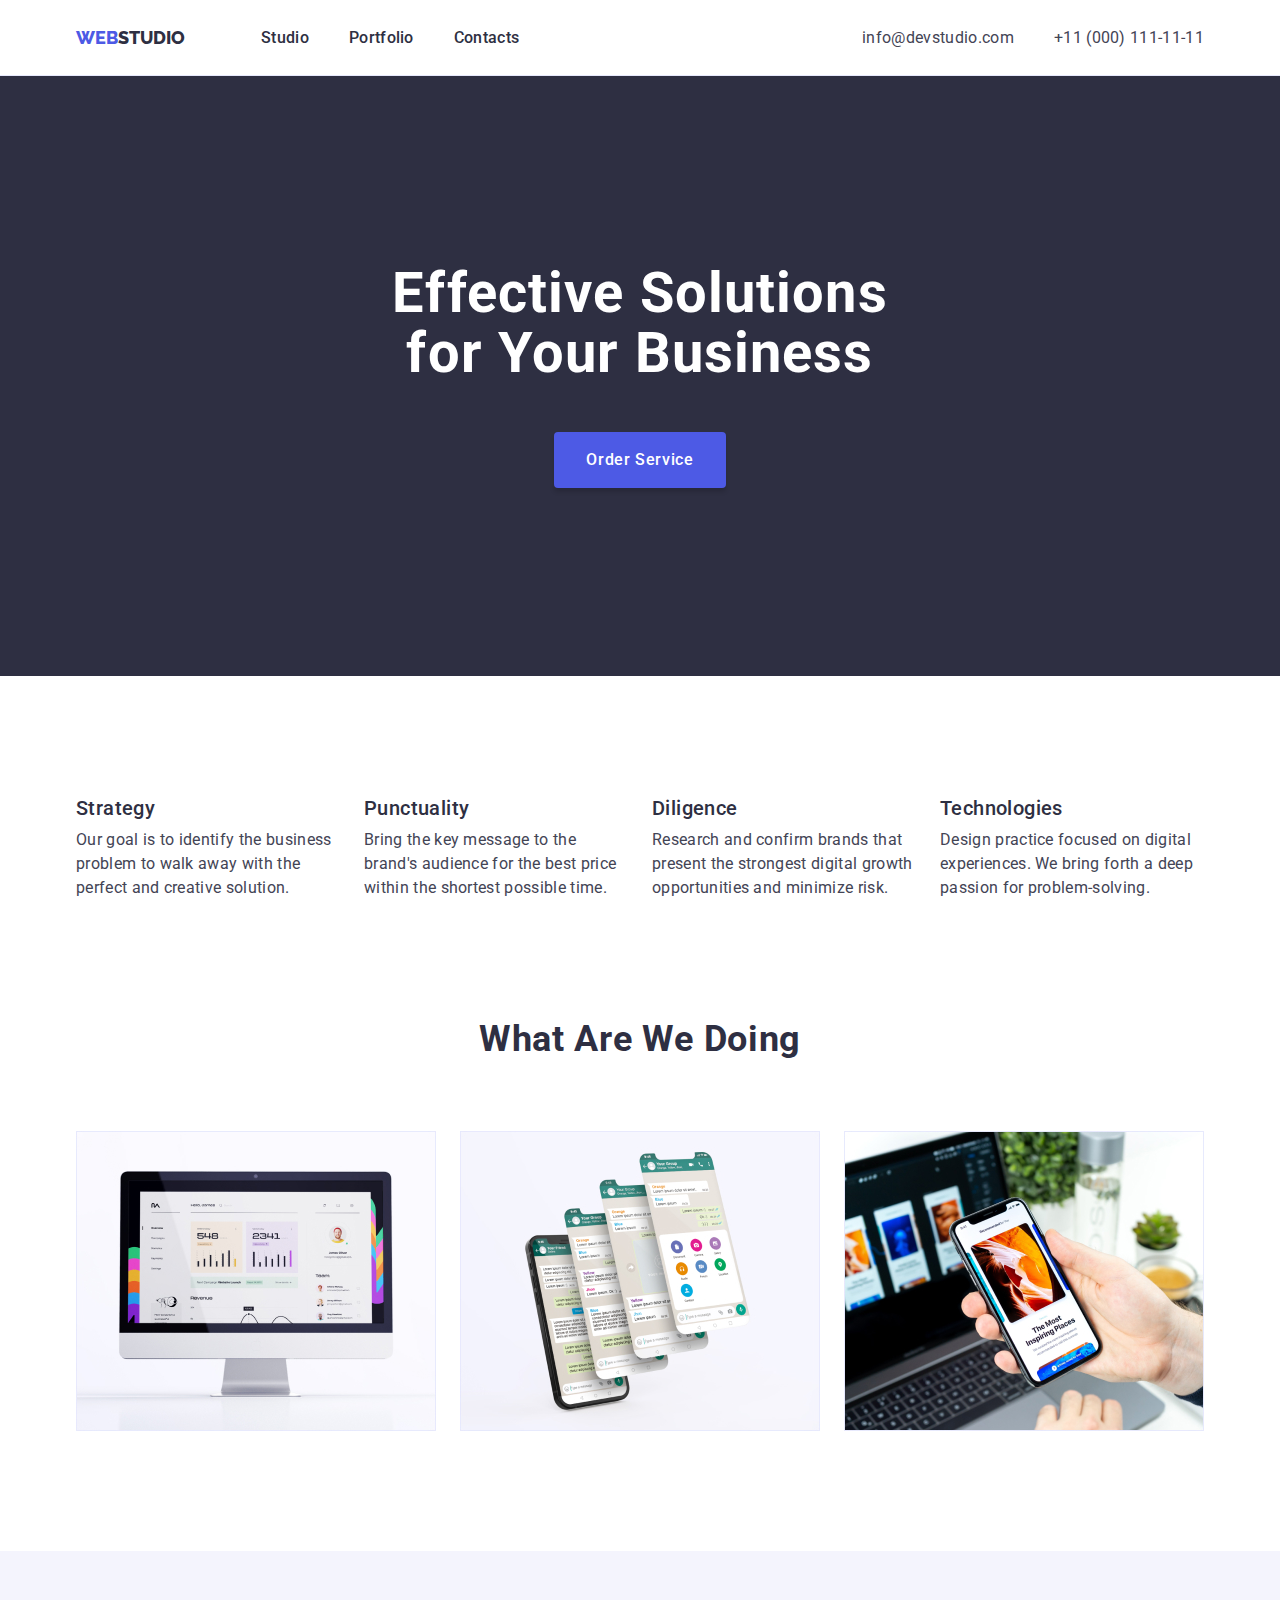
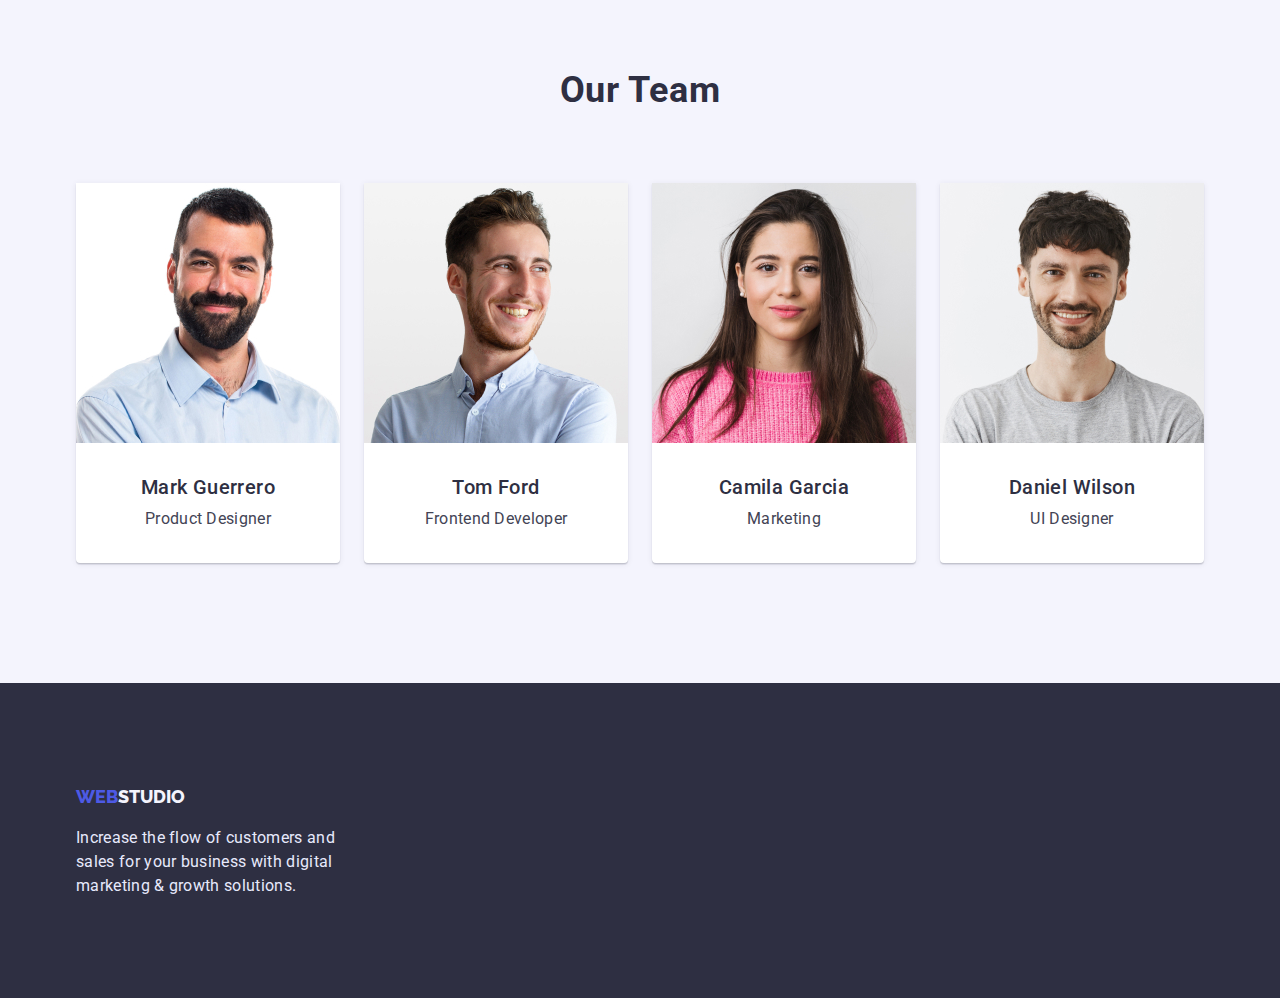
==== index.html @ 62442e27 "Initial commit" ====
<!DOCTYPE html>
<html lang="en">

<head>
<meta charset="UTF-8">
<meta http-equiv="X-UA-Compatible" content="IE=edge">
<meta name="viewport" content="width=device-width, initial-scale=1.0">
<title>Document</title>

<!-- Fonts -->
<link rel="preconnect" href="https://fonts.googleapis.com">
<link rel="preconnect" href="https://fonts.gstatic.com" crossorigin>
<link
    href="https://fonts.googleapis.com/css2?family=Montserrat:wght@400;500;600&family=Roboto:wght@400;500;700;900&display=swap"
    rel="stylesheet">
<link rel="preconnect" href="https://fonts.googleapis.com">
<link rel="preconnect" href="https://fonts.gstatic.com" crossorigin>
<link
    href="https://fonts.googleapis.com/css2?family=Montserrat:wght@400;500;600&family=Raleway:wght@400;500;600;700;800&family=Roboto:wght@400;500;700;900&display=swap"
    rel="stylesheet">
<link rel="stylesheet" href="https://cdn.jsdelivr.net/npm/modern-normalize@1.1.0/modern-normalize.min.css">
<!-- Styles -->
<link rel="stylesheet" href="./css/styles.css">
</head>

<body>
    <!--header-->
    <header class="header">
        <!--Navigatiom-->
        <div class="container header-container">
            <nav class="header-navigation">
                <a href="./index.html" class="header-logo link"><span class="logo-acent">Web</span>Studio</a>
                <ul class="header-list list">
                    <li class="header-item">
                        <a href="" class="header-link link">Studio</a>
                    </li>
                    <li class="header-item">
                        <a href="./portfolio.html" class="header-link link">Portfolio</a>
                    </li>
                    <li class="header-item">
                        <a href="" class="header-link link">Contacts</a>
                    </li>
                </ul>
            </nav>
            <!--address-->
            <address class="contacts">
                <ul class="contacts-list list">
                    <li class="contacts-item">
                        <a href="mailto:info@devstudio.com" class="contacts-email link">info@devstudio.com</a>
                    </li>
                    <li class="contacts-item">
                        <a href="tel:+110001111111" class="contacts-phone link">+11 (000) 111-11-11</a>
                    </li>
                </ul>
            </address>
        </div>
    </header>
    <!--Main-->
    <main>
        <!--Hero-->
        <section class="section section-hero">
            <div class="container container-hero">
                <h1 class="hero-title">Effective Solutions for Your Business</h1>
                <button type="button" class="hero-button">Order Service</button>
            </div>
        </section>

        <!--Values-->
        <section class="section values">
            <div class="container">
                <h2 class="visually-hidden">Values</h2>
                <ul class="values-list list">

                    <li class="values-item">
                        <h3 class="values-subtitle">Strategy</h3>
                        <p class="values-text">Our goal is to identify the business
                            problem to walk away with the perfect and creative solution. </p>
                    </li>

                    <li class="values-item">
                        <h3 class="values-subtitle">Punctuality</h3>
                        <p class="values-text">Bring the key message to the brand's audience for the best price within
                            the shortest possible time.</p>
                    </li>

                    <li class="values-item">
                        <h3 class="values-subtitle">Diligence</h3>
                        <p class="values-text">Research and confirm brands that present the strongest digital growth
                            opportunities and minimize risk.</p>
                    </li>

                    <li class="values-item">
                        <h3 class="values-subtitle">Technologies</h3>
                        <p class="values-text">Design practice focused on digital experiences. We bring forth a deep
                            passion for problem-solving.</p>
                    </li>
                </ul>
            </div>
        </section>
        <!--Services-->
        <section class="section services">
            <div class="container">
                <h2 class="services-title">What are we doing</h2>
                <ul class="services-list list">
                    <li class="services-item">
                        <img src="./images/rectangle-71.jpg" width="360" height="300"
                            alt="a computer monitor with the website displayed on it" class="services-img">
                    </li>
                    <li class="services-item">
                        <img src="./images/rectangle-72.jpg" width="360" height="300"
                            alt="a phone monitor with a web application displayed on it" class="services-img">
                    </li>
                    <li class="services-item">
                        <img src="./images/rectangle-73.jpg" width="360" height="300"
                            alt="a computer and a phone with the same web applications open" class="services-img">
                    </li>
                </ul>
            </div>
        </section>
        <!--Team-->
        <section class="section team">
            <div class="container team-container">
                <h2 class="team-title">Our Team</h2>
                <!--Team cards-->
                <ul class="team-list list">

                    <li class="team-member">
                        <img src="./images/team/team1.jpg" width="264" height="260" alt="team member"
                            class="team-member-photo">
                        <div class="name-position">
                            <h3 class="name">Mark Guerrero</h3>
                            <p class="profession">Product Designer</p>
                        </div>
                    </li>

                    <li class="team-member">
                        <img src="./images/team/team2.jpg" width="264" height="260" alt="team member"
                            class="team-member-photo">
                        <div class="name-position">
                            <h3 class="name">Tom Ford</h3>
                            <p class="profession">Frontend Developer</p>
                        </div>
                    </li>

                    <li class="team-member">
                        <img src="./images/team/team3.jpg" width="264" height="260" alt="team member"
                            class="team-member-photo">
                        <div class="name-position">
                            <h3 class="name">Camila Garcia</h3>
                            <p class="profession">Marketing</p>
                        </div>
                    </li>

                    <li class="team-member">
                        <img src="./images/team/team4.jpg" width="264" height="260" alt="team member"
                            class="team-member-photo">
                        <div class="name-position">
                            <h3 class="name">Daniel Wilson</h3>
                            <p class="profession">UI Designer</p>
                        </div>
                    </li>

                </ul>
            </div>
        </section>
    </main>
    <!--Footer-->
    <footer class="section footer">
        <div class="container footer-container">
            <a href="./index.html" class="footer-logo link"><span class="logo-acent">Web</span>Studio</a>
            <p class="footer-text">Increase the flow of customers and sales for your business with digital marketing &
                growth solutions.</p>
        </div>
    </footer>
</body>

</html>
---- css/styles.css ----
/* Змінні */
:root {
    --main-text: #434455;
    --header-text: #2E2F42;
    --acent-color: #4D5AE5;
    --contrast-color-of-text: #FFFFFF;
    --hover-focus-color: #404BBF;
    --overlays-shadows-headings: #2E2F42;
    --light-background: #F4F4FD;
    --sutle-backgrounds: #E7E9FC;

}

body {
    font-family: 'Raleway', sans-serif;
    font-family: 'Roboto', sans-serif;
    color: var(--main-text);
}

.link {
    text-decoration: none;
}

.list {
    list-style-type: none;
}

h1,
h2,
h3,
h4,
h5,
h6,
p {
    margin: 0;
}

ul {
    margin: 0;
    padding-left: 0;
}

.container {
    width: 1158px;
    margin-left: auto;
    margin-right: auto;
    padding-left: 15px;
    padding-right: 15px;
}

*,
*::before,
*::after {
    box-sizing: border-box;
}

.section {
    padding-top: 120px;
    padding-bottom: 120px;
}

img {
    display: block;
    max-width: 100%;
    height: auto;
}

.visually-hidden {
    position: absolute;
    white-space: nowrap;
    width: 1px;
    height: 1px;
    border: 0;
    padding: 0;
    clip: rect(0 0 0 0);
    clip-path: inset(50%);
    margin: -1px;
}

button {
    cursor: pointer;
}

/* header */
.header {
    background-color: #FFFFFF;
    border-bottom: 1px solid #e7e9fc;
}

.header-container {
    display: flex;
    align-items: center;
}

.header-navigation {
    display: flex;
    margin-right: auto;
    align-items: center;
}



.header-logo {
    display: inline-block;
    margin-right: 76px;
    padding-top: 24px;
    padding-bottom: 24px;

    font-family: 'Raleway';
    font-weight: 800;
    font-size: 18px;
    line-height: 1.5;
    text-transform: uppercase;

    color: var(--header-text);

}

.logo-acent {
    color: var(--acent-color);
}


.header-link {
    display: inline-block;
    padding-top: 24px;
    padding-bottom: 24px;

    font-weight: 500;
    font-size: 16px;
    line-height: 1.5;
    letter-spacing: 0.02em;

    color: var(--header-text);
}

.header-list {
    display: flex;
    margin-top: 0;
    margin-bottom: 0;
    gap: 40px;
}


.header-link:hover,
.header-link:focus {
    color: var(--hover-focus-color);
}

.contacts-email,
.contacts-phone {
    display: inline-block;
    padding-top: 24px;
    padding-bottom: 24px;

    font-style: normal;
    font-size: 16px;
    line-height: 1.5;
    letter-spacing: 0.02em;

    color: var(--main-text);
}

.contacts-email:hover,
.contacts-email:focus,
.contacts-phone:hover,
.contacts-phone:focus {
    color: var(--hover-focus-color);
}

.contacts-list {
    display: flex;
    margin-top: 0;
    margin-bottom: 0;
    margin-left: auto;
    gap: 40px;
}



/* hero */


.section-hero {
    padding-top: 188px;
    padding-bottom: 188px;
    background-color: var(--overlays-shadows-headings);
}

.hero-title {
    margin-bottom: 48px;
    max-width: 496px;
    margin-left: auto;
    margin-right: auto;

    font-weight: 700;
    font-size: 56px;
    line-height: 1.07;
    text-align: center;
    letter-spacing: 0.02em;

    color: var(--contrast-color-of-text);
}

.hero-button {
    display: block;
    margin-left: auto;
    margin-right: auto;
    border: 0;
    padding: 0;
    padding: 16px 32px;
    min-width: 169px;

    font-family: 'Roboto';
    font-weight: 500;
    font-size: 16px;
    line-height: 1.5;
    align-items: center;
    letter-spacing: 0.04em;

    background-color: var(--acent-color);
    color: var(--contrast-color-of-text);
    box-shadow: 0px 4px 4px rgba(0, 0, 0, 0.15);
    border-radius: 4px;

    cursor: pointer;
}

.hero-button:hover,
.hero-button:focus {
    background-color: var(--hover-focus-color);
}

/* values */
.values-title {
    visibility: hidden;
}

.values-list {
    display: flex;
    gap: 24px;

}

.values-subtitle {
    margin-bottom: 8px;

    font-weight: 500;
    font-size: 20px;
    line-height: 1.2;
    letter-spacing: 0.02em;

    color: var(--header-text);
}

.values-text {
    font-size: 16px;
    line-height: 1.5;
    letter-spacing: 0.02em;
}

.values-item {
    width: calc((100% - 72px) / 4);
}

/* services */
.section.services {
    padding-top: 0;

}

.services-title {
    margin-bottom: 72px;

    font-weight: 700;
    font-size: 36px;
    line-height: 1.1;
    text-align: center;
    letter-spacing: 0.02em;
    text-transform: capitalize;

    color: var(--header-text);

}

.services-list {
    display: flex;
    flex-wrap: wrap;

}

.services-item:not(:nth-child(3n)) {
    margin-right: 24px;
}

.secvices-list>.services-item {
    flex-basis: calc(100% / 4 - 24px);
}

/* team */
.team {
    background-color: var(--light-background);
}

.team-title {
    margin-bottom: 72px;

    font-weight: 700;
    font-size: 36px;
    line-height: 1.1;
    text-align: center;
    letter-spacing: 0.02em;
    text-transform: capitalize;

    color: var(--header-text);

}

.team-list {
    display: flex;
    flex-wrap: wrap;
    gap: 24px;
}

.team-member {
    width: calc((100% - 72px) / 4);

    background: #FFFFFF;
    box-shadow: 0px 1px 6px rgba(46, 47, 66, 0.08), 0px 1px 1px rgba(46, 47, 66, 0.16), 0px 2px 1px rgba(46, 47, 66, 0.08);
    border-radius: 0px 0px 4px 4px;

}

.name-position {
    padding: 32px 16px;
    border-radius: 0px 0px 4px 4px;
}

.name {
    margin-bottom: 8px;

    font-weight: 500;
    font-size: 20px;
    line-height: 1.2;
    text-align: center;
    letter-spacing: 0.02em;

    color: var(--header-text);

}

.profession {
    font-weight: 400;
    font-size: 16px;
    line-height: 1.5;
    text-align: center;
    letter-spacing: 0.02em;

}

/* footer */
.footer {
    background-color: var(--overlays-shadows-headings);
}

.section.footer {
    padding-top: 100px;
    padding-bottom: 100px;
}

.footer-logo {
    display: inline-block;
    margin-right: auto;
    margin-bottom: 16px;

    font-family: 'Raleway';
    font-weight: 800;
    font-size: 18px;
    line-height: 1.5;
    text-transform: uppercase;

    color: #F4F4FD;
}

.footer-text {
    margin-right: auto;
    max-width: 264px;
    font-size: 16px;
    line-height: 1.5;
    letter-spacing: 0.02em;

    color: #E7E9FC;
}

/* portfolio */
.section-works {
    padding: 96px 0 120px;
}

/* works-buttons (filters) */

.works-title {
    visibility: hidden;
}

.works-list {
    display: flex;
    gap: 24px;
    justify-content: center;
    margin-bottom: 72px;
}

.works-btn {
    display: block;
    border: 0;
    padding: 0;

    font-family: 'Roboto';
    font-weight: 500;
    font-size: 16px;
    line-height: 1.5;
    text-align: center;
    letter-spacing: 0.04em;

    color: var(--acent-color);
    background-color: var(--sutle-backgrounds);
    border: 1px solid var(--sutle-backgrounds);
    border-radius: 4px;
    padding: 12px 24px;
}

.works-btn:hover,
.works-btn:focus {
    color: var(--contrast-color-of-text);
    background-color: var(--hover-focus-color);
    box-shadow: 0px 3px 1px rgba(0, 0, 0, 0.1), 0px 2px 1px rgba(0, 0, 0, 0.08), 0px 2px 2px rgba(0, 0, 0, 0.12);
    border-radius: 4px;
    border: 1px solid transparent;
}

/* works-cards */
.works-cards {
    display: flex;
    flex-wrap: wrap;
    column-gap: 24px;
    row-gap: 48px;
}

.card {
    width: calc((100% - 48px) / 3);
}


.card-link {
    color: var(--header-text);
}

.card-content {
    padding: 32px 16px;
    border-bottom: 1px solid var(--sutle-backgrounds);
    border-left: 1px solid var(--sutle-backgrounds);
    border-right: 1px solid var(--sutle-backgrounds);
}


.card-title {
    font-weight: 500;
    font-size: 20px;
    line-height: 1, 2;
    letter-spacing: 0.02em;
    margin-bottom: 8px;
}

.card-text {
    font-weight: 400;
    font-size: 16px;
    line-height: 1.5;
    letter-spacing: 0.02em;

    color: var(--main-text);

}
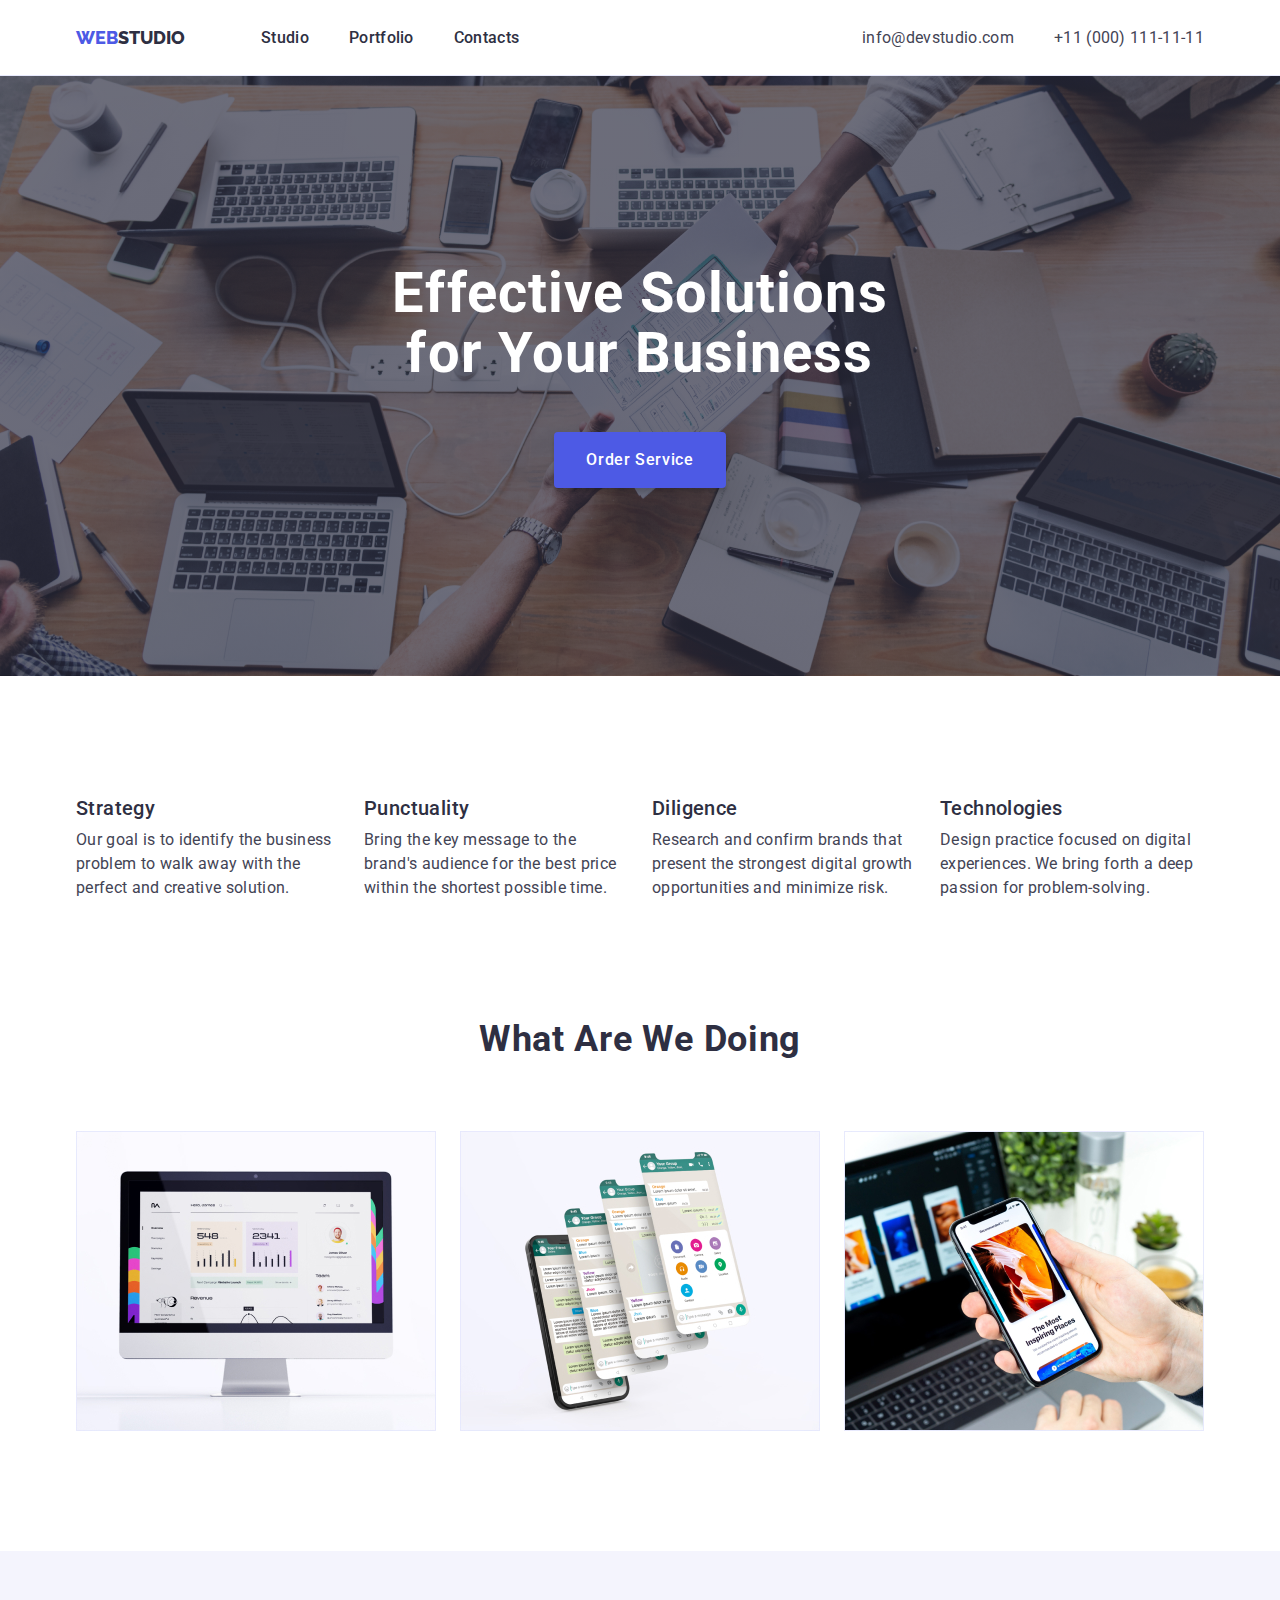
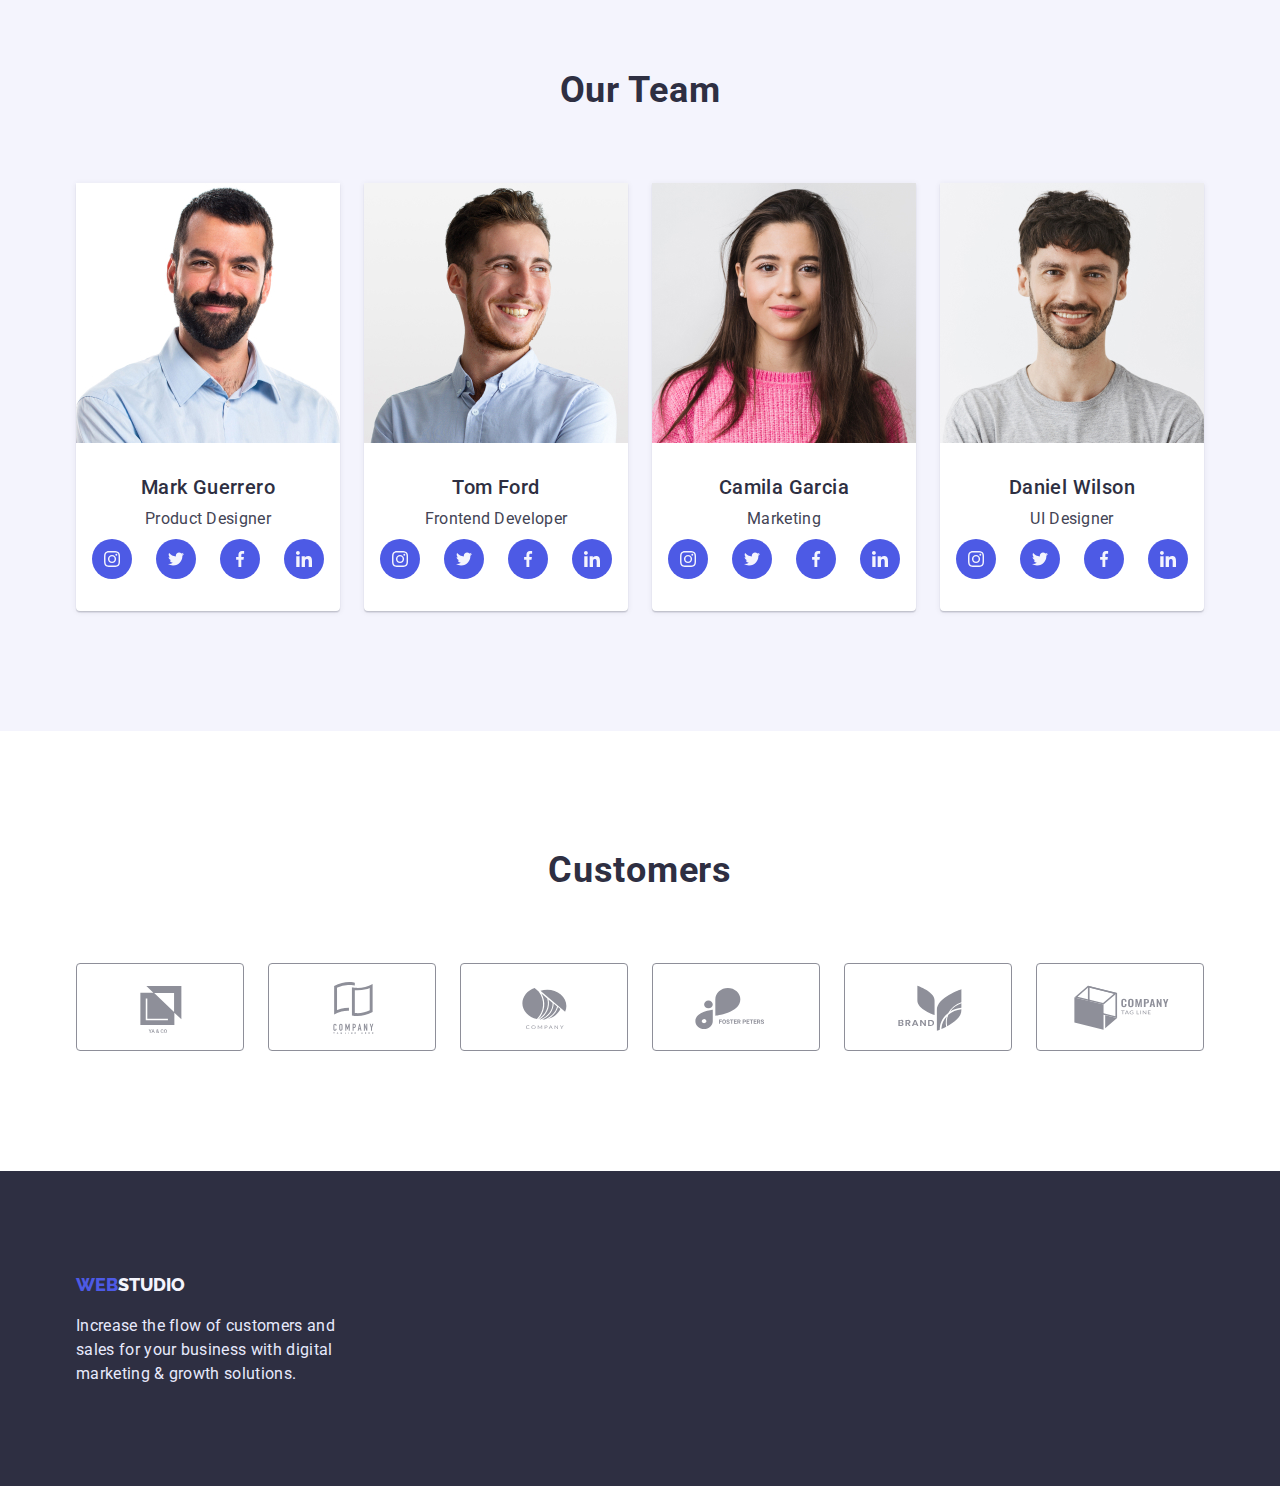
==== commit 00e8fb5f: "hw04" ====
--- a/index.html
+++ b/index.html
@@ -130,6 +130,40 @@
                         <div class="name-position">
                             <h3 class="name">Mark Guerrero</h3>
                             <p class="profession">Product Designer</p>
+                            <ul class="socials list">
+
+                                <li class="socials-item">
+                                    <a class="socials-link link" href="">
+                                    <svg class="socials-icon" width="16" height="16">
+                                        <use href="./images/icons.svg#icon-instagram"></use>
+                                    </svg>
+                                    </a>
+                                </li>
+
+                                <li class="socials-item">
+                                    <a class="socials-link link" href="">
+                                    <svg class="socials-icon" width="16" height="16">
+                                        <use href="./images/icons.svg#icon-twitter"></use>
+                                    </svg>
+                                    </a>
+                                </li>
+
+                                <li class="socials-item">
+                                    <a class="socials-link link" href="">
+                                    <svg class="socials-icon" width="16" height="16">
+                                        <use href="./images/icons.svg#icon-facebook"></use>
+                                    </svg>
+                                    </a>
+                                </li>
+
+                                <li class="socials-item">
+                                    <a class="socials-link link" href="">
+                                    <svg class="socials-icon" width="16" height="16">
+                                        <use href="./images/icons.svg#icon-linkedin"></use>
+                                    </svg>
+                                    </a>
+                                </li>
+                            </ul>
                         </div>
                     </li>
 
@@ -139,6 +173,40 @@
                         <div class="name-position">
                             <h3 class="name">Tom Ford</h3>
                             <p class="profession">Frontend Developer</p>
+                            <ul class="socials list">
+                            
+                                <li class="socials-item">
+                                    <a class="socials-link link" href="">
+                                        <svg class="socials-icon" width="16" height="16">
+                                            <use href="./images/icons.svg#icon-instagram"></use>
+                                        </svg>
+                                    </a>
+                                </li>
+                            
+                                <li class="socials-item">
+                                    <a class="socials-link link" href="">
+                                        <svg class="socials-icon" width="16" height="16">
+                                            <use href="./images/icons.svg#icon-twitter"></use>
+                                        </svg>
+                                    </a>
+                                </li>
+                            
+                                <li class="socials-item">
+                                    <a class="socials-link link" href="">
+                                        <svg class="socials-icon" width="16" height="16">
+                                            <use href="./images/icons.svg#icon-facebook"></use>
+                                        </svg>
+                                    </a>
+                                </li>
+                            
+                                <li class="socials-item">
+                                    <a class="socials-link link" href="">
+                                        <svg class="socials-icon" width="16" height="16">
+                                            <use href="./images/icons.svg#icon-linkedin"></use>
+                                        </svg>
+                                    </a>
+                                </li>
+                            </ul>
                         </div>
                     </li>
 
@@ -148,6 +216,40 @@
                         <div class="name-position">
                             <h3 class="name">Camila Garcia</h3>
                             <p class="profession">Marketing</p>
+                            <ul class="socials list">
+                            
+                                <li class="socials-item">
+                                    <a class="socials-link link" href="">
+                                        <svg class="socials-icon" width="16" height="16">
+                                            <use href="./images/icons.svg#icon-instagram"></use>
+                                        </svg>
+                                    </a>
+                                </li>
+                            
+                                <li class="socials-item">
+                                    <a class="socials-link link" href="">
+                                        <svg class="socials-icon" width="16" height="16">
+                                            <use href="./images/icons.svg#icon-twitter"></use>
+                                        </svg>
+                                    </a>
+                                </li>
+                            
+                                <li class="socials-item">
+                                    <a class="socials-link link" href="">
+                                        <svg class="socials-icon" width="16" height="16">
+                                            <use href="./images/icons.svg#icon-facebook"></use>
+                                        </svg>
+                                    </a>
+                                </li>
+                            
+                                <li class="socials-item">
+                                    <a class="socials-link link" href="">
+                                        <svg class="socials-icon" width="16" height="16">
+                                            <use href="./images/icons.svg#icon-linkedin"></use>
+                                        </svg>
+                                    </a>
+                                </li>
+                            </ul>
                         </div>
                     </li>
 
@@ -157,10 +259,95 @@
                         <div class="name-position">
                             <h3 class="name">Daniel Wilson</h3>
                             <p class="profession">UI Designer</p>
+                            <ul class="socials list">
+                            
+                                <li class="socials-item">
+                                    <a class="socials-link link" href="">
+                                        <svg class="socials-icon" width="16" height="16">
+                                            <use href="./images/icons.svg#icon-instagram"></use>
+                                        </svg>
+                                    </a>
+                                </li>
+                            
+                                <li class="socials-item">
+                                    <a class="socials-link link" href="">
+                                        <svg class="socials-icon" width="16" height="16">
+                                            <use href="./images/icons.svg#icon-twitter"></use>
+                                        </svg>
+                                    </a>
+                                </li>
+                            
+                                <li class="socials-item">
+                                    <a class="socials-link link" href="">
+                                        <svg class="socials-icon" width="16" height="16">
+                                            <use href="./images/icons.svg#icon-facebook"></use>
+                                        </svg>
+                                    </a>
+                                </li>
+                            
+                                <li class="socials-item">
+                                    <a class="socials-link link" href="">
+                                        <svg class="socials-icon" width="16" height="16">
+                                            <use href="./images/icons.svg#icon-linkedin"></use>
+                                        </svg>
+                                    </a>
+                                </li>
+                            </ul>
                         </div>
                     </li>
 
                 </ul>
+            </div>
+        </section>
+
+        <!-- Customers -->
+        <section class="section">
+            <div class="container">
+                <h2 class="customers-title">Customers</h2>
+                    <ul class="clients-list list">
+                        <li class="clients-item">
+                            <a href="" class="clients-link">
+                                <svg class="clients-icon" width="104" height="56">
+                                    <use href="./images/icons.svg#icon-Customers-Logo1"></use>
+                                </svg>
+                            </a>
+                        </li>
+                        <li class="clients-item">
+                            <a href="" class="clients-link">
+                                <svg class="clients-icon" width="104" height="56">
+                                    <use href="./images/icons.svg#icon-Customers-Logo2"></use>
+                                </svg>
+                            </a>
+                        </li>
+                        <li class="clients-item">
+                            <a href="" class="clients-link">
+                                <svg class="clients-icon" width="104" height="56">
+                                    <use href="./images/icons.svg#icon-Customers-Logo3"></use>
+                                </svg>
+                            </a>
+                        </li>
+                        <li class="clients-item">
+                            <a href="" class="clients-link">
+                                <svg class="clients-icon" width="104" height="56">
+                                    <use href="./images/icons.svg#icon-Customers-Logo4"></use>
+                                </svg>
+                            </a>
+                        </li>
+                        <li class="clients-item">
+                            <a href="" class="clients-link">
+                                <svg class="clients-icon" width="104" height="56">
+                                    <use href="./images/icons.svg#icon-Customers-Logo5"></use>
+                                </svg>
+                            </a>
+                        </li>
+                        <li class="clients-item">
+                            <a href="" class="clients-link">
+                                <svg class="clients-icon" width="104" height="56">
+                                    <use href="./images/icons.svg#icon-Customers-Logo6"></use>
+                                </svg>
+                            </a>
+                        </li>
+                    </ul>
             </div>
         </section>
     </main>
--- a/css/styles.css
+++ b/css/styles.css
@@ -182,9 +182,22 @@
 
 
 .section-hero {
+    max-width: 1440px;
+    margin-left: auto;
+    margin-right: auto;
     padding-top: 188px;
     padding-bottom: 188px;
     background-color: var(--overlays-shadows-headings);
+
+    background-image: linear-gradient(
+        rgba(46, 47, 66, 0.7),
+        rgba(46, 47, 66, 0.7)
+    ),
+    url(../images/people-office\ 1.jpg);
+
+    background-repeat: no-repeat;
+    background-position: center;
+    background-size: cover;
 }
 
 .hero-title {
@@ -355,7 +368,32 @@
     line-height: 1.5;
     text-align: center;
     letter-spacing: 0.02em;
-
+    margin-bottom: 8px;
+
+}
+
+/* Social icons */
+.socials {
+    display: flex;
+    justify-content: center;
+    gap: 24px;
+}
+
+.socials-link {
+    display: flex;
+    justify-content: center;
+    align-items: center;
+
+    width: 40px;
+    height: 40px;
+
+    background-color: var(--acent-color);
+    border-radius: 50%;
+}
+
+.socials-link:hover,
+.socials-link:focus {
+    background-color: var(--hover-focus-color);
 }
 
 /* footer */
@@ -479,4 +517,51 @@
 
     color: var(--main-text);
 
-}+}
+
+/* Customers styles */
+.section-customers {
+
+}
+
+.customers-title {
+    margin-bottom: 72px;
+    
+    font-weight: 700;
+    font-size: 36px;
+    line-height: 1.1;
+    text-align: center;
+    letter-spacing: 0.02em;
+    text-transform: capitalize;
+    
+    color: var(--header-text);
+}
+
+.clients-list {
+ display: flex;
+ align-items: center;
+ gap: 24px;
+}
+
+.clients-item {
+
+}
+
+.clients-link {
+    display: flex;
+    align-items: center;
+    justify-content: center;
+    
+    width: 168px;
+    height: 88px;
+    
+    background-color: #FFFFFF;
+    border: 1px solid #8E8F99;
+    border-radius: 4px;
+}
+
+.clients-link:hover,
+.clients-link:focus {
+    border-color: var(--hover-focus-color);
+    fill: currentColor;
+}
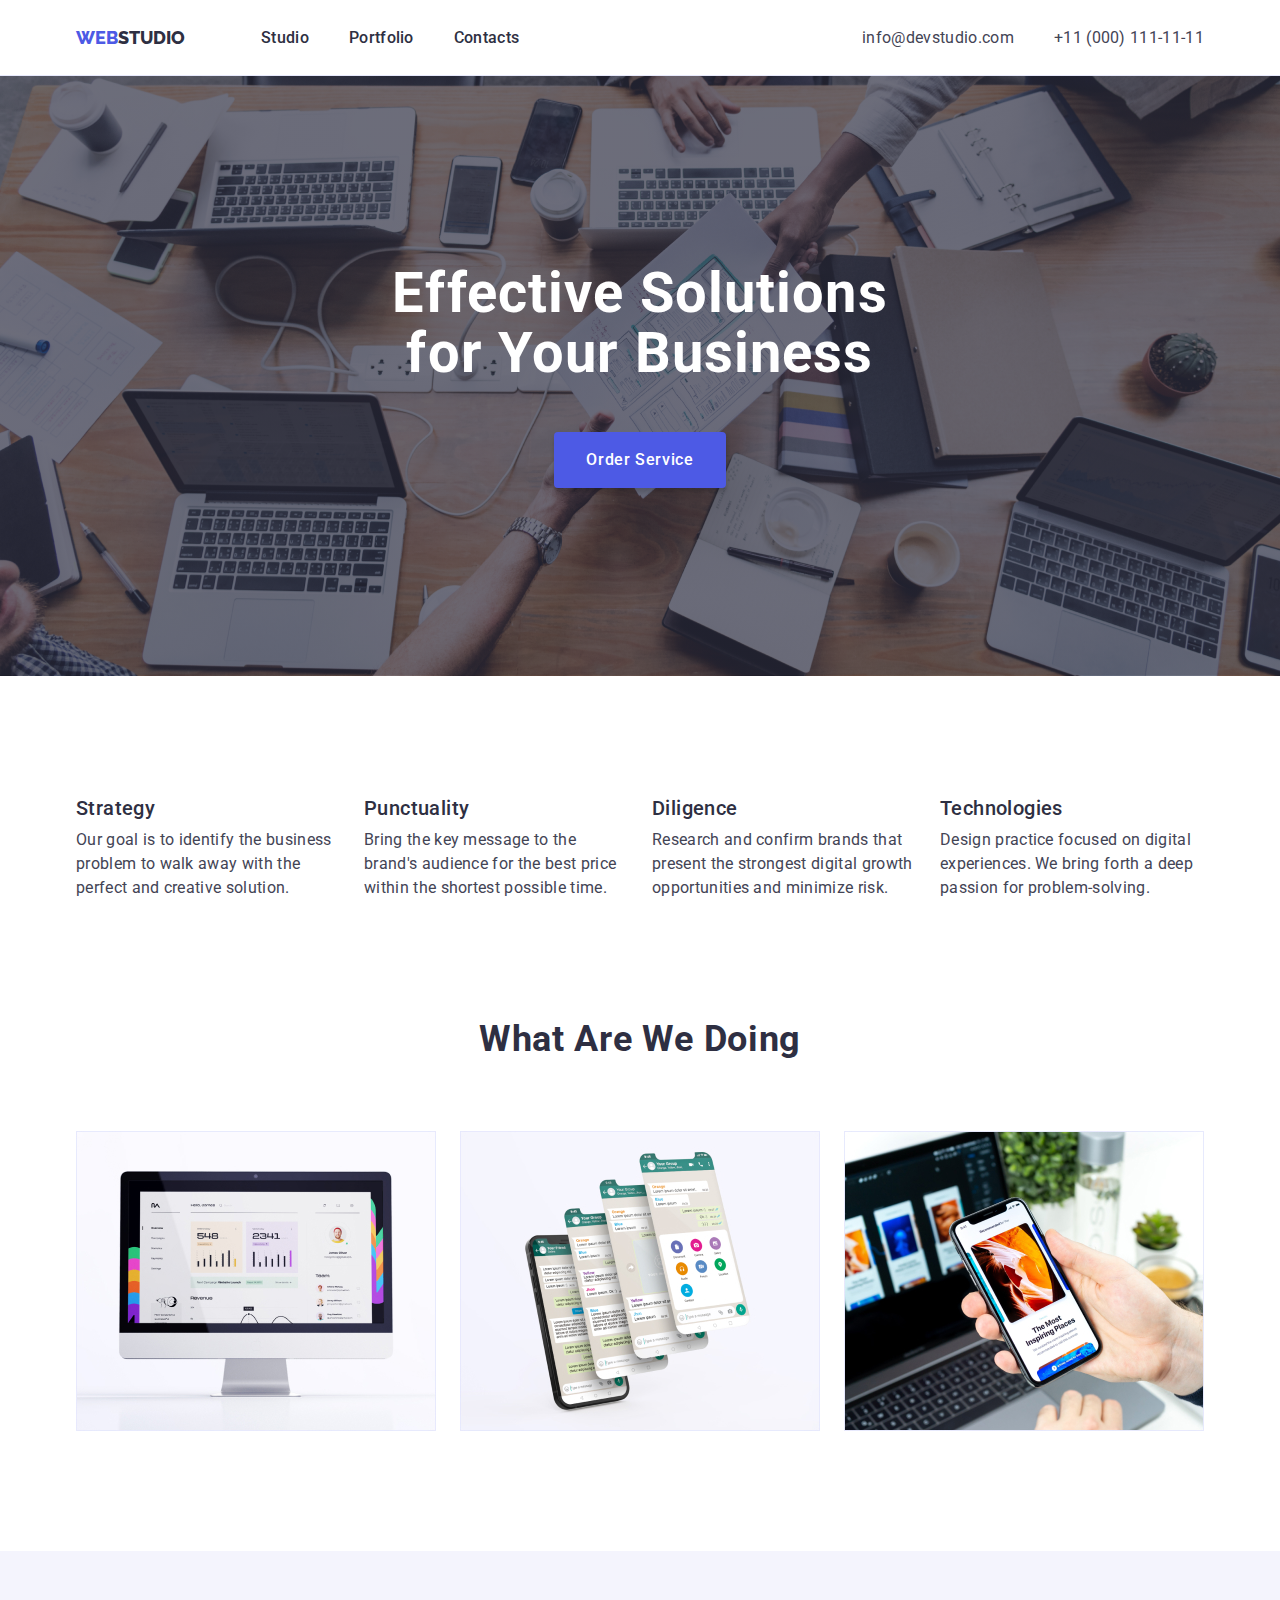
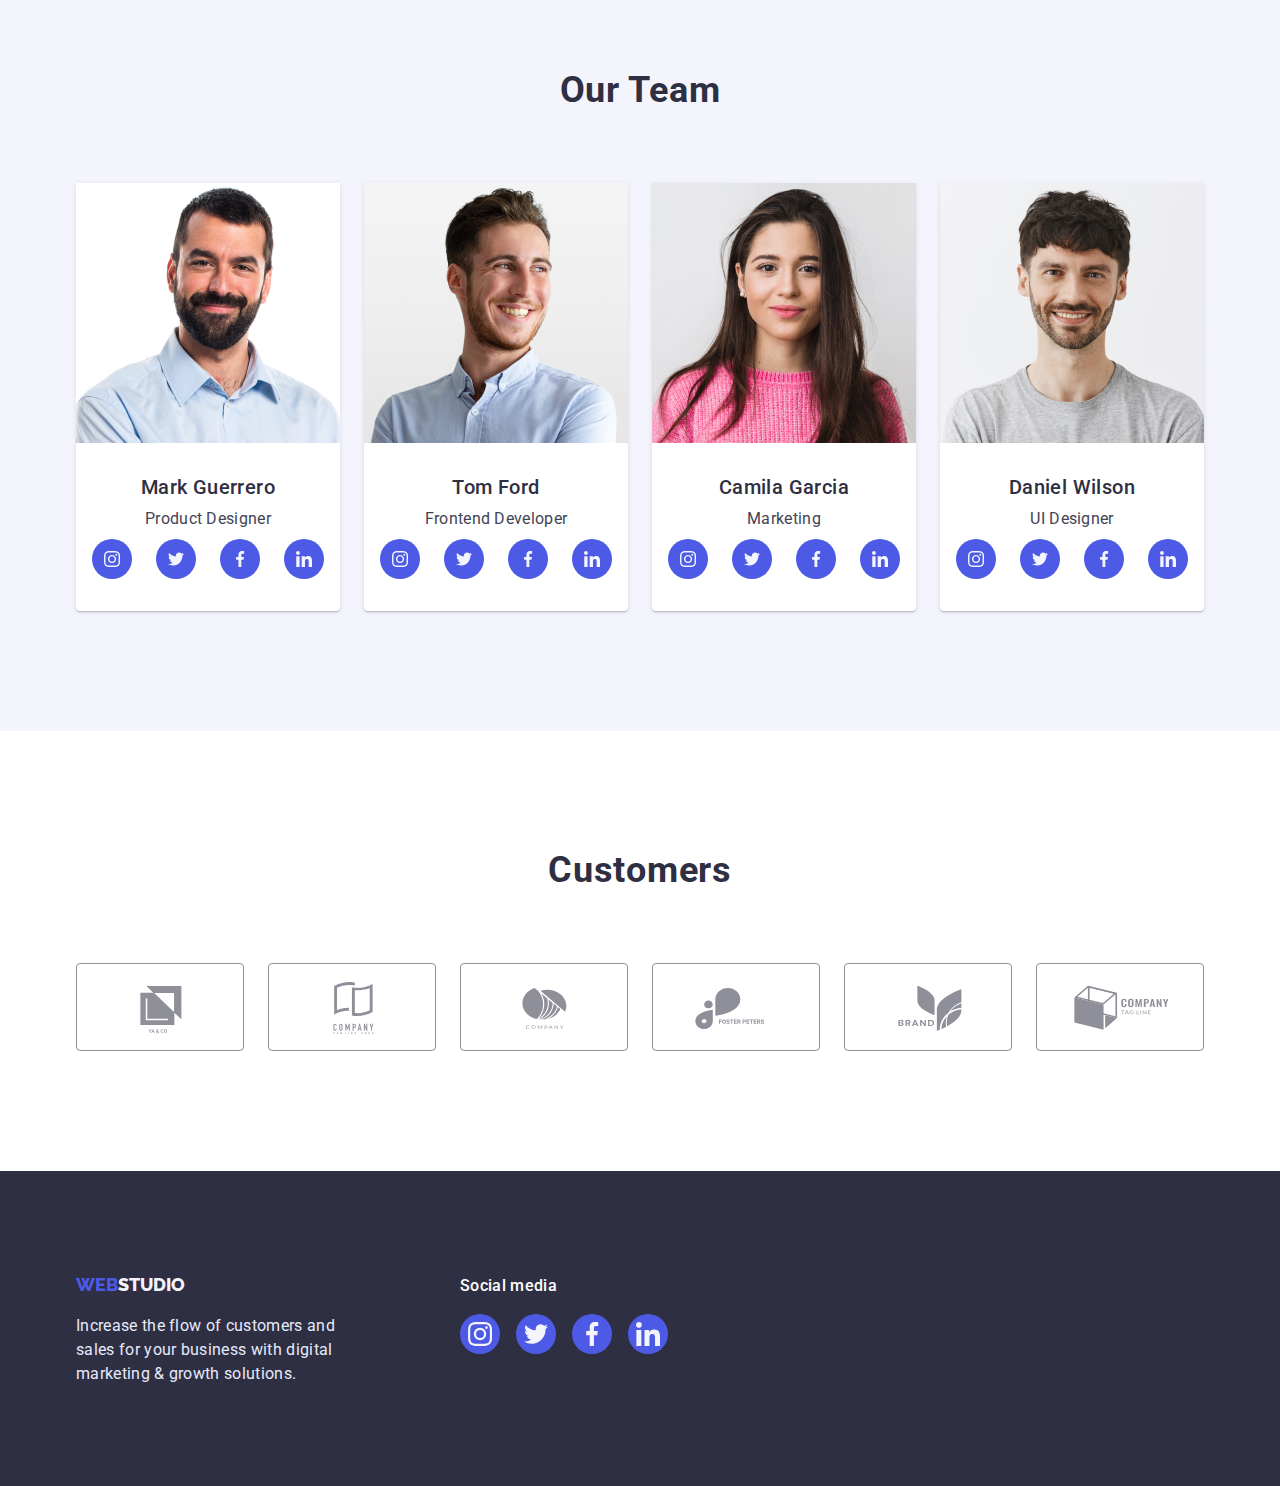
==== commit d1738ef1: "hw04" ====
--- a/index.html
+++ b/index.html
@@ -354,9 +354,44 @@
     <!--Footer-->
     <footer class="section footer">
         <div class="container footer-container">
-            <a href="./index.html" class="footer-logo link"><span class="logo-acent">Web</span>Studio</a>
-            <p class="footer-text">Increase the flow of customers and sales for your business with digital marketing &
-                growth solutions.</p>
+            <div>
+                <a href="./index.html" class="footer-logo link"><span class="logo-acent">Web</span>Studio</a>
+                <p class="footer-text">Increase the flow of customers and sales for your business with digital marketing &
+                    growth solutions.</p>
+            </div>
+            <div>
+                <p class="footer-text-icon">Social media</p>
+                <ul class="footer-icon-list list">
+                    <li class="footer-item">
+                        <a href="" class="footer-link">
+                            <svg class="footer-icon-pic" width="24" height="24">
+                                <use href="./images/icons.svg#icon-instagram"></use>
+                            </svg>
+                        </a>
+                    </li>
+                    <li class="footer-item">
+                        <a href="" class="footer-link">
+                            <svg class="footer-icon-pic" width="24" height="24">
+                                <use href="./images/icons.svg#icon-twitter"></use>
+                            </svg>
+                        </a>
+                    </li>
+                    <li class="footer-item">
+                        <a href="" class="footer-link">
+                            <svg class="footer-icon-pic" width="24" height="24">
+                                <use href="./images/icons.svg#icon-facebook"></use>
+                            </svg>
+                        </a>
+                    </li>
+                    <li class="footer-item">
+                        <a href="" class="footer-link">
+                            <svg class="footer-icon-pic" width="24" height="24">
+                                <use href="./images/icons.svg#icon-linkedin"></use>
+                            </svg>
+                        </a>
+                    </li>
+                </ul>
+            </div>
         </div>
     </footer>
 </body>
--- a/css/styles.css
+++ b/css/styles.css
@@ -430,6 +430,50 @@
     color: #E7E9FC;
 }
 
+.footer-container {
+    display: flex;
+    align-items: baseline;
+    gap: 120px;
+}
+
+.footer-text-icon {
+    font-weight: 500;
+    font-size: 16px;
+    line-height: 1.5;
+    letter-spacing: 0.02em;
+    color: var(--contrast-color-of-text);
+    margin-bottom: 16px;
+}
+
+.footer-icon-list {
+    display: flex;
+    gap: 16px;
+}
+
+.footer-item {
+    width: 40px;
+    height: 40px;
+}
+
+.footer-link {
+    width: 100%;
+    height: 100%;
+    background-color: var(--acent-color);
+    border-radius: 50%;
+    display: flex;
+    align-items: center;
+    justify-content: center;
+}
+
+.footer-link:hover,
+.footer-link:focus {
+    background-color: #31D0AA;
+}
+
+.footer-icon-pic {
+    fill: #E7E9FC;
+}
+
 /* portfolio */
 .section-works {
     padding: 96px 0 120px;
@@ -486,6 +530,13 @@
 
 .card {
     width: calc((100% - 48px) / 3);
+    border: 1px solid #E7E9FC;
+}
+
+.card:hover,
+.card:focus {
+    border: 1px solid #F4F4FD;
+    box-shadow: 0px 1px 6px rgba(46, 47, 66, 0.08), 0px 1px 1px rgba(46, 47, 66, 0.16), 0px 2px 1px rgba(46, 47, 66, 0.08);
 }
 
 
@@ -558,10 +609,15 @@
     background-color: #FFFFFF;
     border: 1px solid #8E8F99;
     border-radius: 4px;
+    color: #8E8F99;
 }
 
 .clients-link:hover,
 .clients-link:focus {
     border-color: var(--hover-focus-color);
+    color: var(--hover-focus-color);;
+}
+
+.clients-icon {
     fill: currentColor;
 }
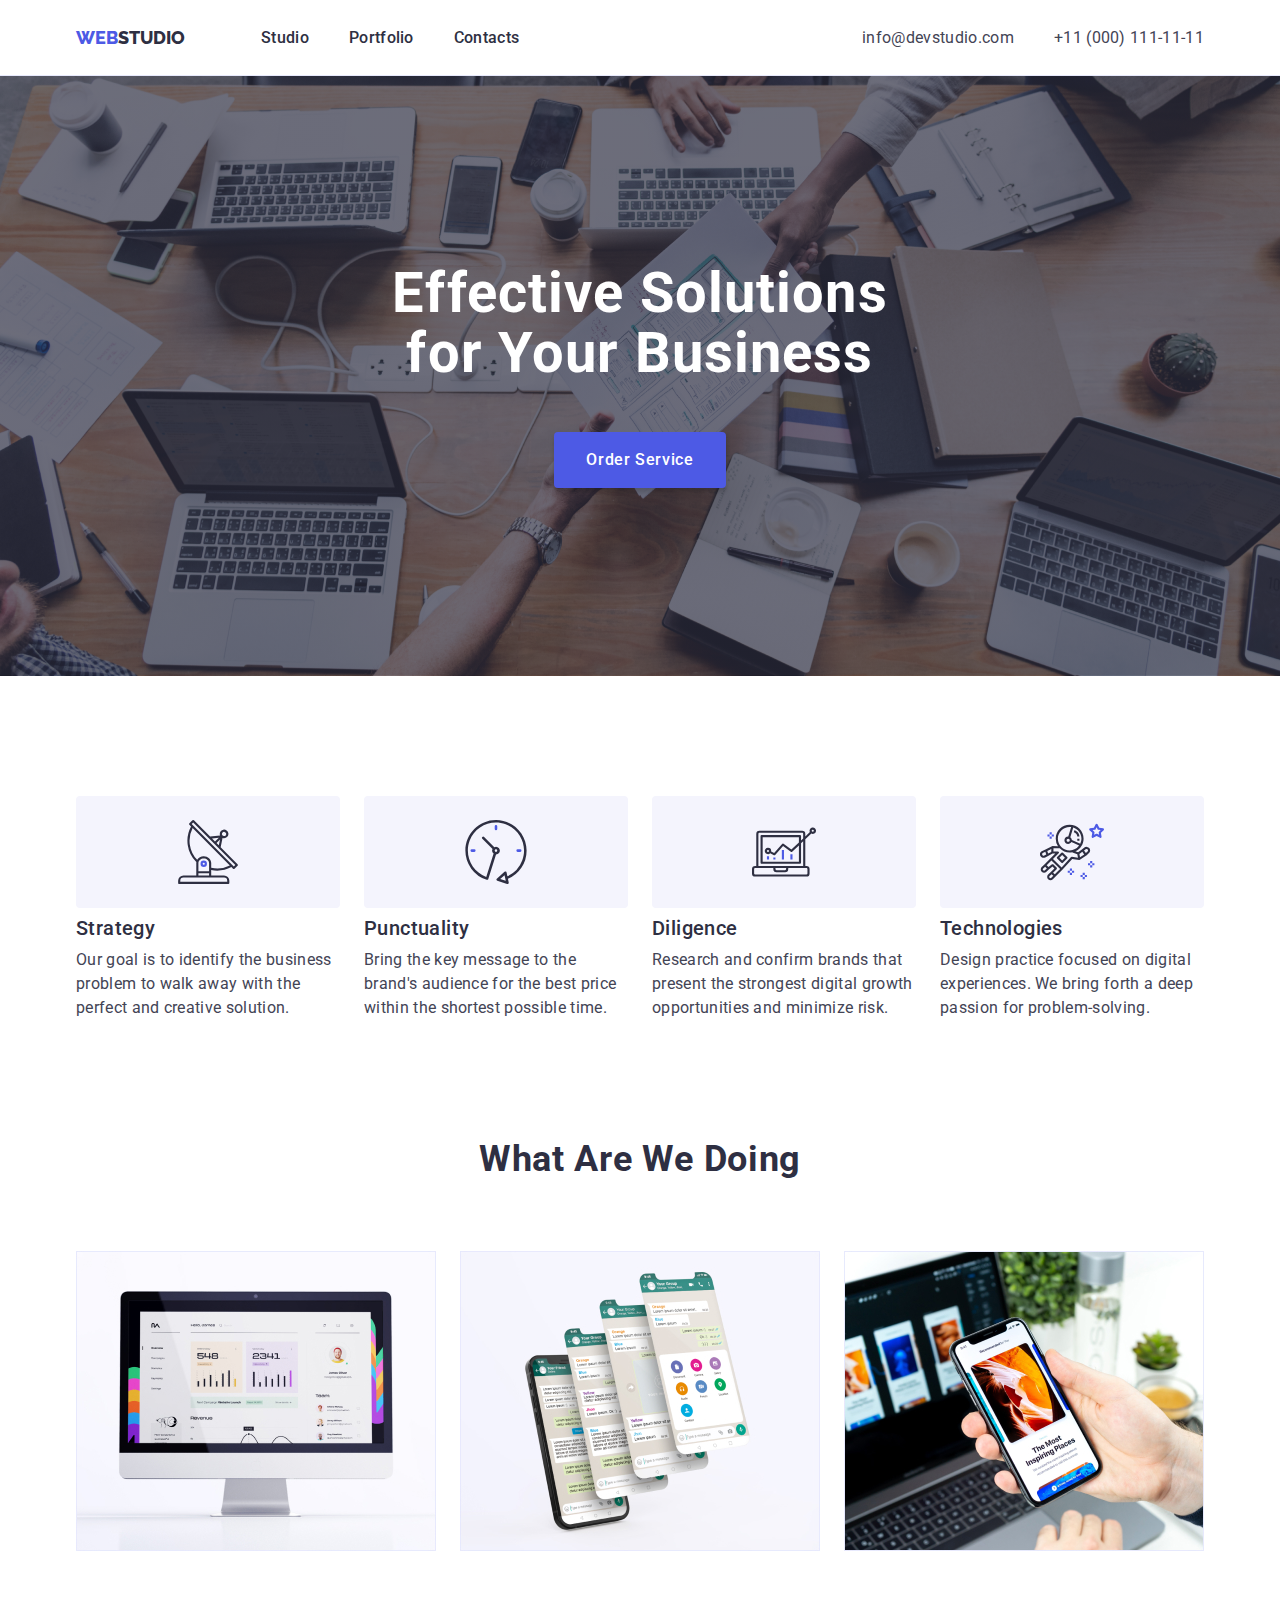
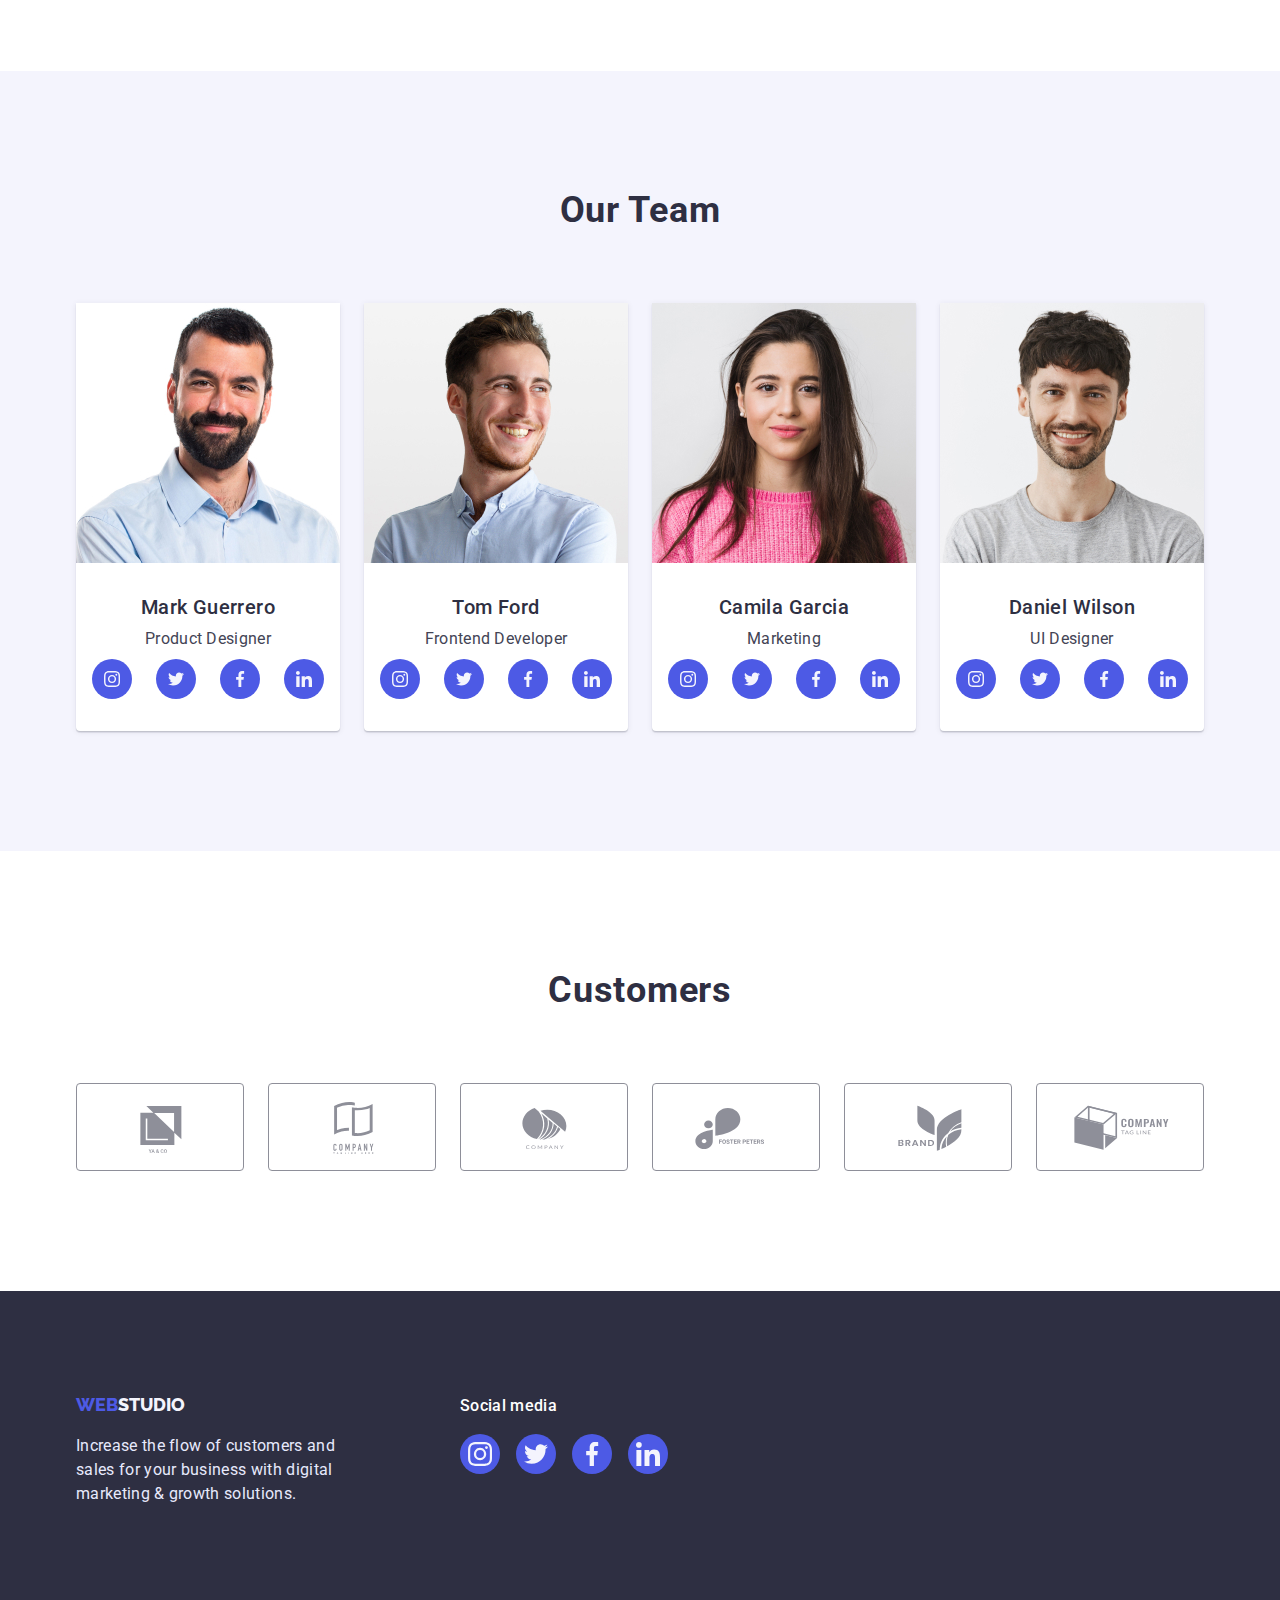
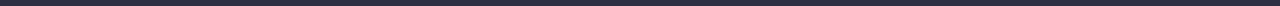
==== commit e16e5f91: "hw04" ====
--- a/index.html
+++ b/index.html
@@ -72,24 +72,44 @@
                 <ul class="values-list list">
 
                     <li class="values-item">
+                        <div class="values-icons">
+                            <svg class="values-icon" width="64" height="64">
+                                <use href="./images/icon.svg#icon-antenna"></use>
+                            </svg>
+                        </div>
                         <h3 class="values-subtitle">Strategy</h3>
                         <p class="values-text">Our goal is to identify the business
                             problem to walk away with the perfect and creative solution. </p>
                     </li>
 
                     <li class="values-item">
+                        <div class="values-icons">
+                            <svg class="values-icon" width="64" height="64">
+                                <use href="./images/icon.svg#icon-clock"></use>
+                            </svg>
+                        </div>
                         <h3 class="values-subtitle">Punctuality</h3>
                         <p class="values-text">Bring the key message to the brand's audience for the best price within
                             the shortest possible time.</p>
                     </li>
 
                     <li class="values-item">
+                        <div class="values-icons">
+                            <svg class="values-icon" width="64" height="64">
+                                <use href="./images/icon.svg#icon-diagram"></use>
+                            </svg>
+                        </div>
                         <h3 class="values-subtitle">Diligence</h3>
                         <p class="values-text">Research and confirm brands that present the strongest digital growth
                             opportunities and minimize risk.</p>
                     </li>
 
                     <li class="values-item">
+                        <div class="values-icons">
+                            <svg class="values-icon" width="64" height="64">
+                                <use href="./images/icon.svg#icon-astronaut"></use>
+                            </svg>
+                        </div>
                         <h3 class="values-subtitle">Technologies</h3>
                         <p class="values-text">Design practice focused on digital experiences. We bring forth a deep
                             passion for problem-solving.</p>
@@ -123,7 +143,6 @@
                 <h2 class="team-title">Our Team</h2>
                 <!--Team cards-->
                 <ul class="team-list list">
-
                     <li class="team-member">
                         <img src="./images/team/team1.jpg" width="264" height="260" alt="team member"
                             class="team-member-photo">
@@ -135,7 +154,7 @@
                                 <li class="socials-item">
                                     <a class="socials-link link" href="">
                                     <svg class="socials-icon" width="16" height="16">
-                                        <use href="./images/icons.svg#icon-instagram"></use>
+                                        <use href="./images/icon.svg#icon-instagram"></use>
                                     </svg>
                                     </a>
                                 </li>
@@ -143,7 +162,7 @@
                                 <li class="socials-item">
                                     <a class="socials-link link" href="">
                                     <svg class="socials-icon" width="16" height="16">
-                                        <use href="./images/icons.svg#icon-twitter"></use>
+                                        <use href="./images/icon.svg#icon-twitter"></use>
                                     </svg>
                                     </a>
                                 </li>
@@ -151,7 +170,7 @@
                                 <li class="socials-item">
                                     <a class="socials-link link" href="">
                                     <svg class="socials-icon" width="16" height="16">
-                                        <use href="./images/icons.svg#icon-facebook"></use>
+                                        <use href="./images/icon.svg#icon-facebook"></use>
                                     </svg>
                                     </a>
                                 </li>
@@ -159,7 +178,7 @@
                                 <li class="socials-item">
                                     <a class="socials-link link" href="">
                                     <svg class="socials-icon" width="16" height="16">
-                                        <use href="./images/icons.svg#icon-linkedin"></use>
+                                        <use href="./images/icon.svg#icon-linkedin"></use>
                                     </svg>
                                     </a>
                                 </li>
@@ -178,31 +197,31 @@
                                 <li class="socials-item">
                                     <a class="socials-link link" href="">
                                         <svg class="socials-icon" width="16" height="16">
-                                            <use href="./images/icons.svg#icon-instagram"></use>
-                                        </svg>
-                                    </a>
-                                </li>
-                            
-                                <li class="socials-item">
-                                    <a class="socials-link link" href="">
-                                        <svg class="socials-icon" width="16" height="16">
-                                            <use href="./images/icons.svg#icon-twitter"></use>
-                                        </svg>
-                                    </a>
-                                </li>
-                            
-                                <li class="socials-item">
-                                    <a class="socials-link link" href="">
-                                        <svg class="socials-icon" width="16" height="16">
-                                            <use href="./images/icons.svg#icon-facebook"></use>
-                                        </svg>
-                                    </a>
-                                </li>
-                            
-                                <li class="socials-item">
-                                    <a class="socials-link link" href="">
-                                        <svg class="socials-icon" width="16" height="16">
-                                            <use href="./images/icons.svg#icon-linkedin"></use>
+                                            <use href="./images/icon.svg#icon-instagram"></use>
+                                        </svg>
+                                    </a>
+                                </li>
+                            
+                                <li class="socials-item">
+                                    <a class="socials-link link" href="">
+                                        <svg class="socials-icon" width="16" height="16">
+                                            <use href="./images/icon.svg#icon-twitter"></use>
+                                        </svg>
+                                    </a>
+                                </li>
+                            
+                                <li class="socials-item">
+                                    <a class="socials-link link" href="">
+                                        <svg class="socials-icon" width="16" height="16">
+                                            <use href="./images/icon.svg#icon-facebook"></use>
+                                        </svg>
+                                    </a>
+                                </li>
+                            
+                                <li class="socials-item">
+                                    <a class="socials-link link" href="">
+                                        <svg class="socials-icon" width="16" height="16">
+                                            <use href="./images/icon.svg#icon-linkedin"></use>
                                         </svg>
                                     </a>
                                 </li>
@@ -221,31 +240,31 @@
                                 <li class="socials-item">
                                     <a class="socials-link link" href="">
                                         <svg class="socials-icon" width="16" height="16">
-                                            <use href="./images/icons.svg#icon-instagram"></use>
-                                        </svg>
-                                    </a>
-                                </li>
-                            
-                                <li class="socials-item">
-                                    <a class="socials-link link" href="">
-                                        <svg class="socials-icon" width="16" height="16">
-                                            <use href="./images/icons.svg#icon-twitter"></use>
-                                        </svg>
-                                    </a>
-                                </li>
-                            
-                                <li class="socials-item">
-                                    <a class="socials-link link" href="">
-                                        <svg class="socials-icon" width="16" height="16">
-                                            <use href="./images/icons.svg#icon-facebook"></use>
-                                        </svg>
-                                    </a>
-                                </li>
-                            
-                                <li class="socials-item">
-                                    <a class="socials-link link" href="">
-                                        <svg class="socials-icon" width="16" height="16">
-                                            <use href="./images/icons.svg#icon-linkedin"></use>
+                                            <use href="./images/icon.svg#icon-instagram"></use>
+                                        </svg>
+                                    </a>
+                                </li>
+                            
+                                <li class="socials-item">
+                                    <a class="socials-link link" href="">
+                                        <svg class="socials-icon" width="16" height="16">
+                                            <use href="./images/icon.svg#icon-twitter"></use>
+                                        </svg>
+                                    </a>
+                                </li>
+                            
+                                <li class="socials-item">
+                                    <a class="socials-link link" href="">
+                                        <svg class="socials-icon" width="16" height="16">
+                                            <use href="./images/icon.svg#icon-facebook"></use>
+                                        </svg>
+                                    </a>
+                                </li>
+                            
+                                <li class="socials-item">
+                                    <a class="socials-link link" href="">
+                                        <svg class="socials-icon" width="16" height="16">
+                                            <use href="./images/icon.svg#icon-linkedin"></use>
                                         </svg>
                                     </a>
                                 </li>
@@ -264,31 +283,31 @@
                                 <li class="socials-item">
                                     <a class="socials-link link" href="">
                                         <svg class="socials-icon" width="16" height="16">
-                                            <use href="./images/icons.svg#icon-instagram"></use>
-                                        </svg>
-                                    </a>
-                                </li>
-                            
-                                <li class="socials-item">
-                                    <a class="socials-link link" href="">
-                                        <svg class="socials-icon" width="16" height="16">
-                                            <use href="./images/icons.svg#icon-twitter"></use>
-                                        </svg>
-                                    </a>
-                                </li>
-                            
-                                <li class="socials-item">
-                                    <a class="socials-link link" href="">
-                                        <svg class="socials-icon" width="16" height="16">
-                                            <use href="./images/icons.svg#icon-facebook"></use>
-                                        </svg>
-                                    </a>
-                                </li>
-                            
-                                <li class="socials-item">
-                                    <a class="socials-link link" href="">
-                                        <svg class="socials-icon" width="16" height="16">
-                                            <use href="./images/icons.svg#icon-linkedin"></use>
+                                            <use href="./images/icon.svg#icon-instagram"></use>
+                                        </svg>
+                                    </a>
+                                </li>
+                            
+                                <li class="socials-item">
+                                    <a class="socials-link link" href="">
+                                        <svg class="socials-icon" width="16" height="16">
+                                            <use href="./images/icon.svg#icon-twitter"></use>
+                                        </svg>
+                                    </a>
+                                </li>
+                            
+                                <li class="socials-item">
+                                    <a class="socials-link link" href="">
+                                        <svg class="socials-icon" width="16" height="16">
+                                            <use href="./images/icon.svg#icon-facebook"></use>
+                                        </svg>
+                                    </a>
+                                </li>
+                            
+                                <li class="socials-item">
+                                    <a class="socials-link link" href="">
+                                        <svg class="socials-icon" width="16" height="16">
+                                            <use href="./images/icon.svg#icon-linkedin"></use>
                                         </svg>
                                     </a>
                                 </li>
@@ -308,42 +327,42 @@
                         <li class="clients-item">
                             <a href="" class="clients-link">
                                 <svg class="clients-icon" width="104" height="56">
-                                    <use href="./images/icons.svg#icon-Customers-Logo1"></use>
-                                </svg>
-                            </a>
-                        </li>
-                        <li class="clients-item">
-                            <a href="" class="clients-link">
-                                <svg class="clients-icon" width="104" height="56">
-                                    <use href="./images/icons.svg#icon-Customers-Logo2"></use>
-                                </svg>
-                            </a>
-                        </li>
-                        <li class="clients-item">
-                            <a href="" class="clients-link">
-                                <svg class="clients-icon" width="104" height="56">
-                                    <use href="./images/icons.svg#icon-Customers-Logo3"></use>
-                                </svg>
-                            </a>
-                        </li>
-                        <li class="clients-item">
-                            <a href="" class="clients-link">
-                                <svg class="clients-icon" width="104" height="56">
-                                    <use href="./images/icons.svg#icon-Customers-Logo4"></use>
-                                </svg>
-                            </a>
-                        </li>
-                        <li class="clients-item">
-                            <a href="" class="clients-link">
-                                <svg class="clients-icon" width="104" height="56">
-                                    <use href="./images/icons.svg#icon-Customers-Logo5"></use>
-                                </svg>
-                            </a>
-                        </li>
-                        <li class="clients-item">
-                            <a href="" class="clients-link">
-                                <svg class="clients-icon" width="104" height="56">
-                                    <use href="./images/icons.svg#icon-Customers-Logo6"></use>
+                                    <use href="./images/icon.svg#icon-Customers-Logo1"></use>
+                                </svg>
+                            </a>
+                        </li>
+                        <li class="clients-item">
+                            <a href="" class="clients-link">
+                                <svg class="clients-icon" width="104" height="56">
+                                    <use href="./images/icon.svg#icon-Customers-Logo2"></use>
+                                </svg>
+                            </a>
+                        </li>
+                        <li class="clients-item">
+                            <a href="" class="clients-link">
+                                <svg class="clients-icon" width="104" height="56">
+                                    <use href="./images/icon.svg#icon-Customers-Logo3"></use>
+                                </svg>
+                            </a>
+                        </li>
+                        <li class="clients-item">
+                            <a href="" class="clients-link">
+                                <svg class="clients-icon" width="104" height="56">
+                                    <use href="./images/icon.svg#icon-Customers-Logo4"></use>
+                                </svg>
+                            </a>
+                        </li>
+                        <li class="clients-item">
+                            <a href="" class="clients-link">
+                                <svg class="clients-icon" width="104" height="56">
+                                    <use href="./images/icon.svg#icon-Customers-Logo5"></use>
+                                </svg>
+                            </a>
+                        </li>
+                        <li class="clients-item">
+                            <a href="" class="clients-link">
+                                <svg class="clients-icon" width="104" height="56">
+                                    <use href="./images/icon.svg#icon-Customers-Logo6"></use>
                                 </svg>
                             </a>
                         </li>
@@ -365,28 +384,28 @@
                     <li class="footer-item">
                         <a href="" class="footer-link">
                             <svg class="footer-icon-pic" width="24" height="24">
-                                <use href="./images/icons.svg#icon-instagram"></use>
+                                <use href="./images/icon.svg#icon-instagram"></use>
                             </svg>
                         </a>
                     </li>
                     <li class="footer-item">
                         <a href="" class="footer-link">
                             <svg class="footer-icon-pic" width="24" height="24">
-                                <use href="./images/icons.svg#icon-twitter"></use>
+                                <use href="./images/icon.svg#icon-twitter"></use>
                             </svg>
                         </a>
                     </li>
                     <li class="footer-item">
                         <a href="" class="footer-link">
                             <svg class="footer-icon-pic" width="24" height="24">
-                                <use href="./images/icons.svg#icon-facebook"></use>
+                                <use href="./images/icon.svg#icon-facebook"></use>
                             </svg>
                         </a>
                     </li>
                     <li class="footer-item">
                         <a href="" class="footer-link">
                             <svg class="footer-icon-pic" width="24" height="24">
-                                <use href="./images/icons.svg#icon-linkedin"></use>
+                                <use href="./images/icon.svg#icon-linkedin"></use>
                             </svg>
                         </a>
                     </li>
--- a/css/styles.css
+++ b/css/styles.css
@@ -85,6 +85,7 @@
 .header {
     background-color: #FFFFFF;
     border-bottom: 1px solid #e7e9fc;
+    box-shadow: 0px 2px 1px rgba(46, 47, 66, 0.08), 0px 1px 1px rgba(46, 47, 66, 0.16), 0px 1px 6px rgba(46, 47, 66, 0.08);
 }
 
 .header-container {
@@ -189,10 +190,7 @@
     padding-bottom: 188px;
     background-color: var(--overlays-shadows-headings);
 
-    background-image: linear-gradient(
-        rgba(46, 47, 66, 0.7),
-        rgba(46, 47, 66, 0.7)
-    ),
+    background-image: linear-gradient(rgba(46, 47, 66, 0.7), rgba(46, 47, 66, 0.7)),
     url(../images/people-office\ 1.jpg);
 
     background-repeat: no-repeat;
@@ -276,6 +274,16 @@
     width: calc((100% - 72px) / 4);
 }
 
+.values-icons {
+    display: flex;
+    align-items: center;
+    justify-content: center;
+    height: 112px;
+    background-color: #f4f4fd;
+    border-radius: 4px;
+    margin-bottom: 8px;
+}
+
 /* services */
 .section.services {
     padding-top: 0;
@@ -345,7 +353,7 @@
 }
 
 .name-position {
-    padding: 32px 16px;
+    padding: 32px 0;
     border-radius: 0px 0px 4px 4px;
 }
 
@@ -395,6 +403,11 @@
 .socials-link:focus {
     background-color: var(--hover-focus-color);
 }
+
+.socials-icon {
+    fill: var(--light-background);
+}
+
 
 /* footer */
 .footer {
@@ -471,7 +484,7 @@
 }
 
 .footer-icon-pic {
-    fill: #E7E9FC;
+    fill: var(--light-background);
 }
 
 /* portfolio */
@@ -529,8 +542,10 @@
 }
 
 .card {
+    display: block;
     width: calc((100% - 48px) / 3);
     border: 1px solid #E7E9FC;
+    box-shadow: 0px 1px 6px rgba(46, 47, 66, 0.08), 0px 1px 1px rgba(46, 47, 66, 0.16), 0px 2px 1px rgba(46, 47, 66, 0.08);
 }
 
 .card:hover,
